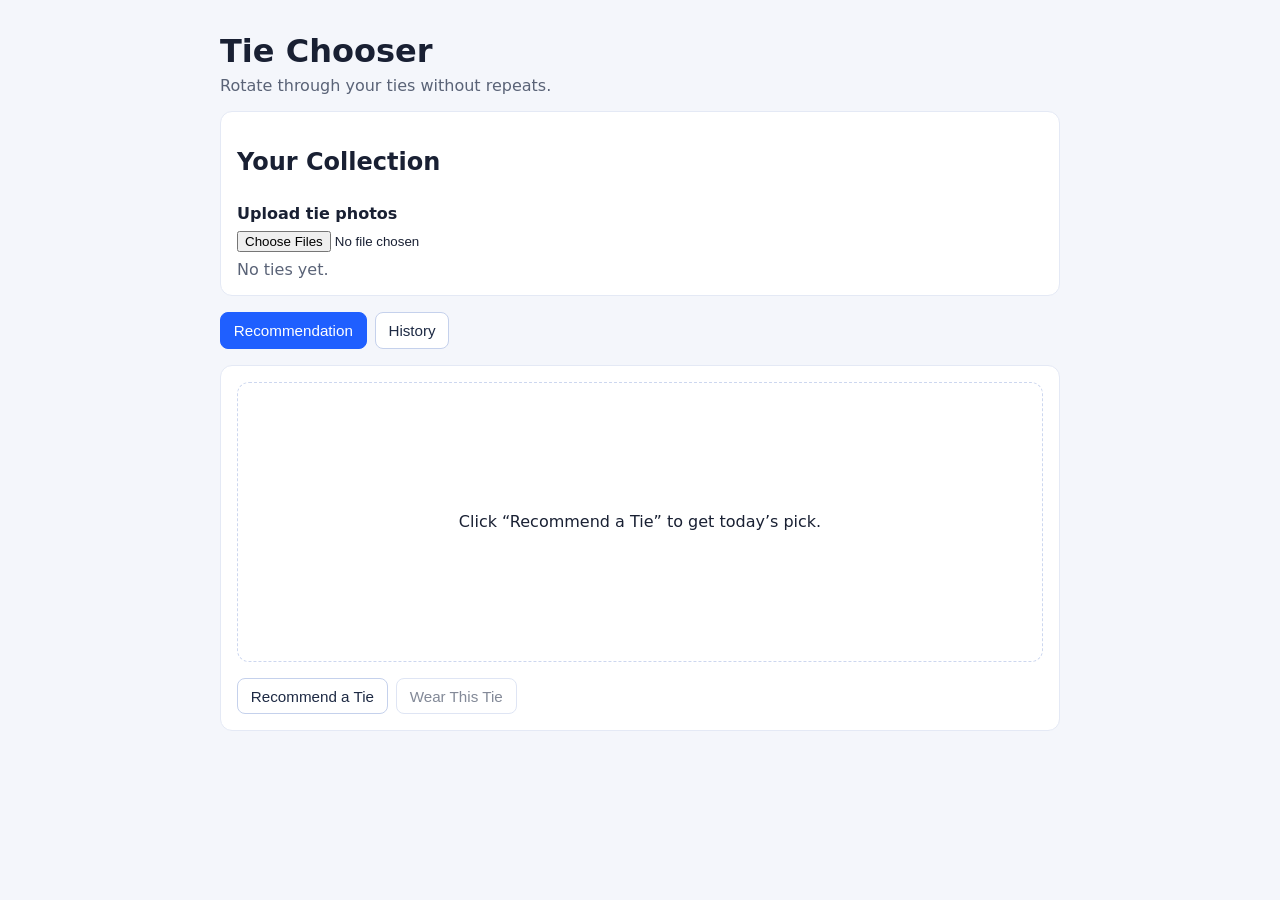
==== index.html @ 0f0caa4b "feat: add pure js tie recommendation app with local history Agent-Logs-Url: https://github.com/caleb" ====
<!doctype html>
<html lang="en">
  <head>
    <meta charset="UTF-8" />
    <meta name="viewport" content="width=device-width, initial-scale=1.0" />
    <title>Tie Chooser</title>
    <link rel="stylesheet" href="./styles.css" />
  </head>
  <body>
    <main class="app">
      <header class="app-header">
        <h1>Tie Chooser</h1>
        <p>Rotate through your ties without repeats.</p>
      </header>

      <section class="panel upload-panel">
        <h2>Your Collection</h2>
        <label class="file-label" for="tie-upload">Upload tie photos</label>
        <input id="tie-upload" type="file" accept="image/*" multiple />
        <p id="collection-count" class="muted"></p>
      </section>

      <nav class="tabs" aria-label="Screens">
        <button id="show-recommendation" class="tab active" type="button">Recommendation</button>
        <button id="show-history" class="tab" type="button">History</button>
      </nav>

      <section id="recommendation-screen" class="panel">
        <div id="recommendation-card" class="recommendation-card empty">
          <p>Add tie photos to start getting recommendations.</p>
        </div>
        <div class="actions">
          <button id="recommend-button" type="button">Recommend a Tie</button>
          <button id="wear-button" type="button" disabled>Wear This Tie</button>
        </div>
      </section>

      <section id="history-screen" class="panel hidden">
        <h2>Wear History</h2>
        <ul id="history-list" class="history-list"></ul>
      </section>
    </main>

    <script src="./script.js"></script>
  </body>
</html>
---- styles.css ----
* {
  box-sizing: border-box;
}

body {
  margin: 0;
  font-family: Inter, system-ui, -apple-system, Segoe UI, Roboto, sans-serif;
  background: #f4f6fb;
  color: #192033;
}

.app {
  width: min(840px, 92vw);
  margin: 2rem auto;
  display: grid;
  gap: 1rem;
}

.app-header h1 {
  margin: 0;
}

.app-header p {
  margin: 0.4rem 0 0;
  color: #5a6377;
}

.panel {
  background: #ffffff;
  border: 1px solid #e4e9f5;
  border-radius: 12px;
  padding: 1rem;
}

.upload-panel {
  display: grid;
  gap: 0.5rem;
}

.file-label {
  font-weight: 600;
}

.muted {
  margin: 0;
  color: #5a6377;
}

.tabs {
  display: flex;
  gap: 0.5rem;
}

.tab,
.actions button {
  border: 1px solid #c5d1ec;
  background: #fff;
  color: #1e2a44;
  border-radius: 8px;
  padding: 0.55rem 0.8rem;
  cursor: pointer;
  font-size: 0.95rem;
}

.tab.active {
  background: #1f5fff;
  color: #fff;
  border-color: #1f5fff;
}

.recommendation-card {
  min-height: 280px;
  display: grid;
  place-items: center;
  border: 1px dashed #cdd7ef;
  border-radius: 12px;
  padding: 1rem;
}

.recommendation-card img {
  max-width: 100%;
  max-height: 260px;
  border-radius: 10px;
  object-fit: cover;
}

.recommendation-meta {
  text-align: center;
  margin-top: 0.75rem;
}

.recommendation-meta p {
  margin: 0.2rem 0;
}

.actions {
  margin-top: 1rem;
  display: flex;
  gap: 0.5rem;
}

button:disabled {
  opacity: 0.55;
  cursor: not-allowed;
}

.history-list {
  list-style: none;
  margin: 0.75rem 0 0;
  padding: 0;
  display: grid;
  gap: 0.55rem;
}

.history-item {
  border: 1px solid #e4e9f5;
  border-radius: 10px;
  padding: 0.65rem;
  background: #fbfcff;
}

.history-item strong {
  display: block;
}

.hidden {
  display: none;
}
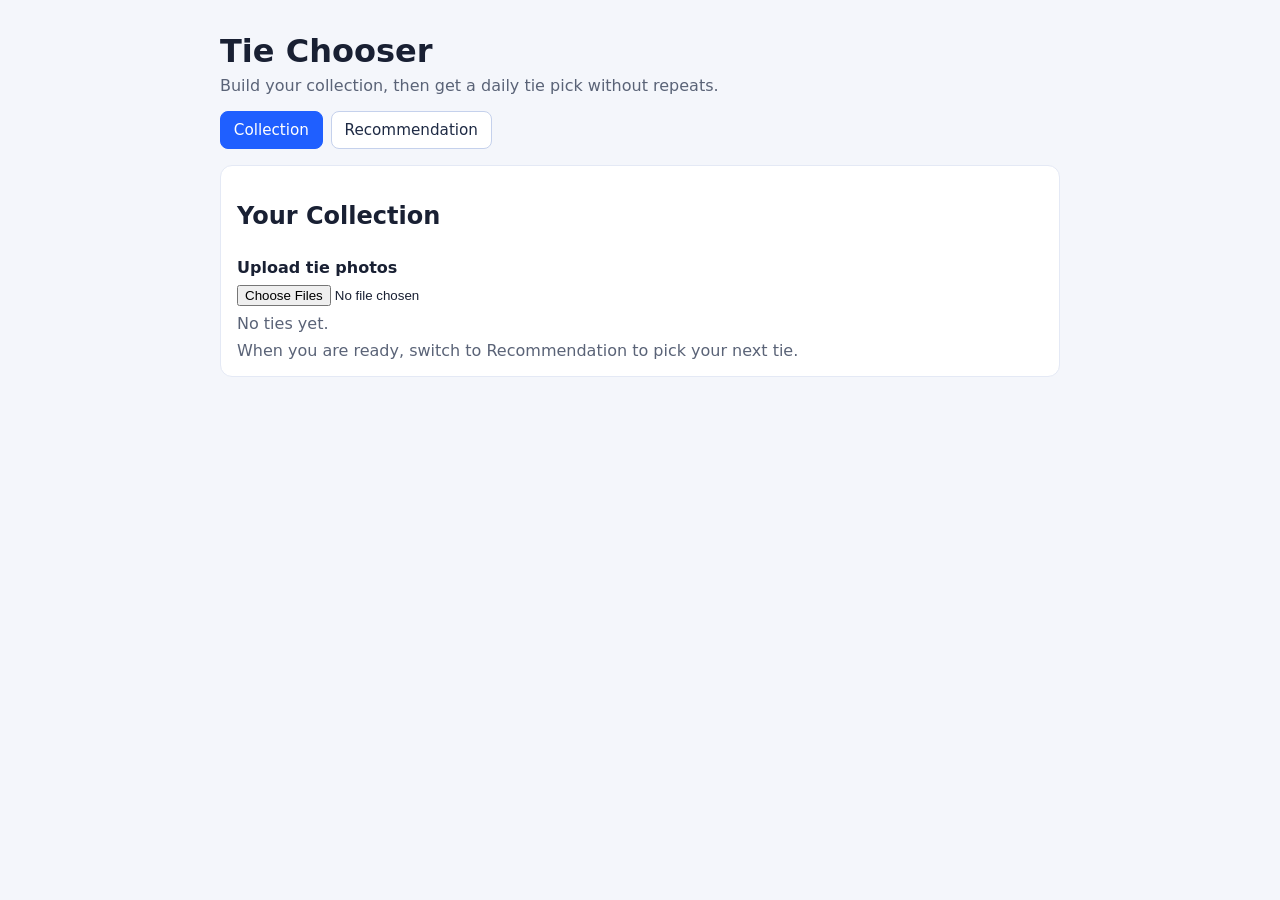
==== commit fb3afda8: "feat: implement separate Collection and Recommendation pages with improved navigation and styling" ====
--- a/index.html
+++ b/index.html
@@ -10,34 +10,20 @@
     <main class="app">
       <header class="app-header">
         <h1>Tie Chooser</h1>
-        <p>Rotate through your ties without repeats.</p>
+        <p>Build your collection, then get a daily tie pick without repeats.</p>
       </header>
+
+      <nav class="page-nav" aria-label="Pages">
+        <a class="page-link active" href="./index.html" aria-current="page">Collection</a>
+        <a class="page-link" href="./recommendation.html">Recommendation</a>
+      </nav>
 
       <section class="panel upload-panel">
         <h2>Your Collection</h2>
         <label class="file-label" for="tie-upload">Upload tie photos</label>
         <input id="tie-upload" type="file" accept="image/*" multiple />
         <p id="collection-count" class="muted"></p>
-      </section>
-
-      <nav class="tabs" aria-label="Screens">
-        <button id="show-recommendation" class="tab active" type="button">Recommendation</button>
-        <button id="show-history" class="tab" type="button">History</button>
-      </nav>
-
-      <section id="recommendation-screen" class="panel">
-        <div id="recommendation-card" class="recommendation-card empty">
-          <p>Add tie photos to start getting recommendations.</p>
-        </div>
-        <div class="actions">
-          <button id="recommend-button" type="button">Recommend a Tie</button>
-          <button id="wear-button" type="button" disabled>Wear This Tie</button>
-        </div>
-      </section>
-
-      <section id="history-screen" class="panel hidden">
-        <h2>Wear History</h2>
-        <ul id="history-list" class="history-list"></ul>
+        <p class="muted">When you are ready, switch to Recommendation to pick your next tie.</p>
       </section>
     </main>
 
--- a/styles.css
+++ b/styles.css
@@ -14,6 +14,28 @@
   margin: 2rem auto;
   display: grid;
   gap: 1rem;
+}
+
+.page-nav {
+  display: flex;
+  gap: 0.5rem;
+}
+
+.page-link {
+  border: 1px solid #c5d1ec;
+  background: #fff;
+  color: #1e2a44;
+  border-radius: 8px;
+  padding: 0.55rem 0.8rem;
+  cursor: pointer;
+  font-size: 0.95rem;
+  text-decoration: none;
+}
+
+.page-link.active {
+  background: #1f5fff;
+  color: #fff;
+  border-color: #1f5fff;
 }
 
 .app-header h1 {
@@ -46,12 +68,6 @@
   color: #5a6377;
 }
 
-.tabs {
-  display: flex;
-  gap: 0.5rem;
-}
-
-.tab,
 .actions button {
   border: 1px solid #c5d1ec;
   background: #fff;
@@ -60,12 +76,6 @@
   padding: 0.55rem 0.8rem;
   cursor: pointer;
   font-size: 0.95rem;
-}
-
-.tab.active {
-  background: #1f5fff;
-  color: #fff;
-  border-color: #1f5fff;
 }
 
 .recommendation-card {
@@ -123,6 +133,3 @@
   display: block;
 }
 
-.hidden {
-  display: none;
-}
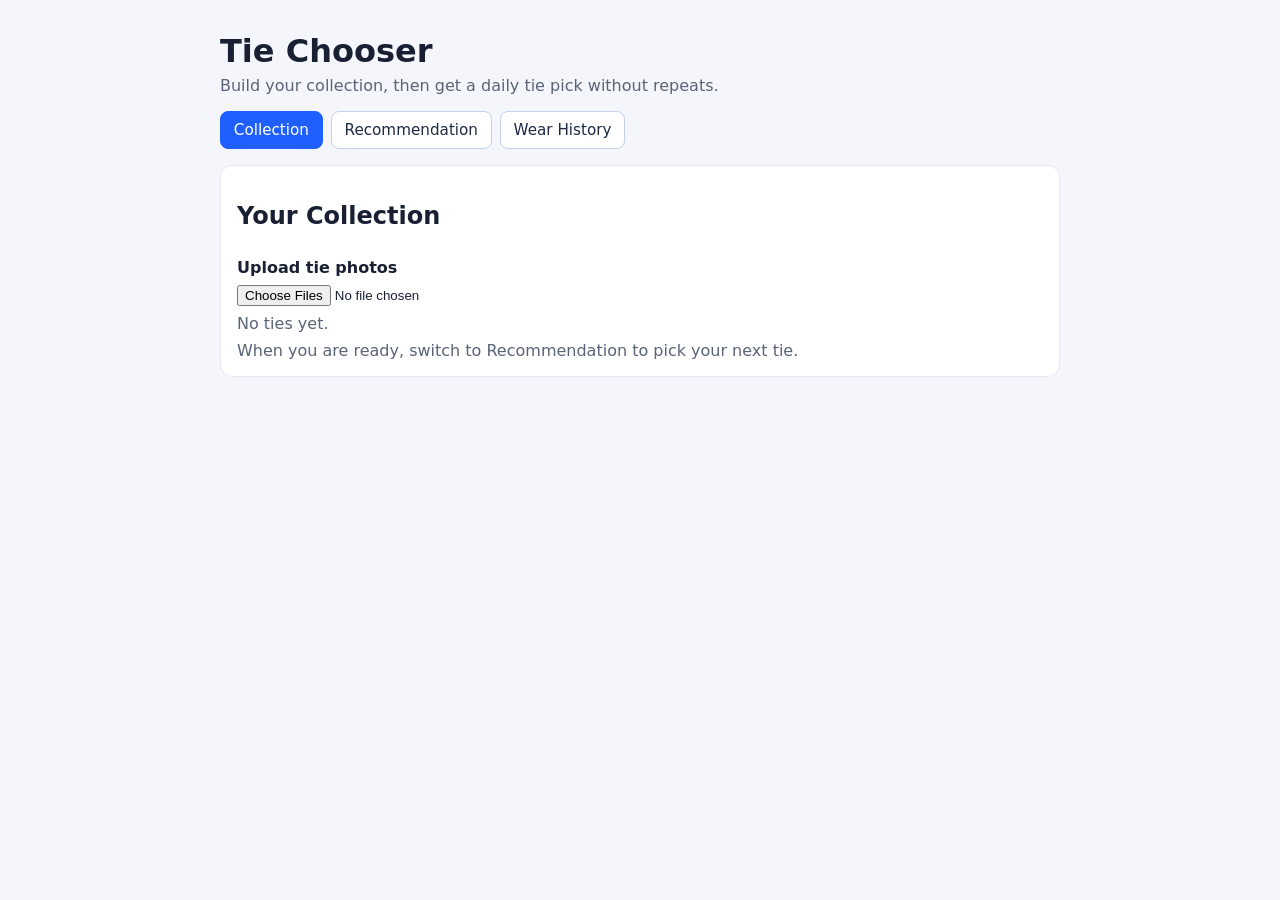
==== commit 0141f823: "feat: add Wear History page and update navigation for improved user experience" ====
--- a/index.html
+++ b/index.html
@@ -16,6 +16,7 @@
       <nav class="page-nav" aria-label="Pages">
         <a class="page-link active" href="./index.html" aria-current="page">Collection</a>
         <a class="page-link" href="./recommendation.html">Recommendation</a>
+        <a class="page-link" href="./history.html">Wear History</a>
       </nav>
 
       <section class="panel upload-panel">
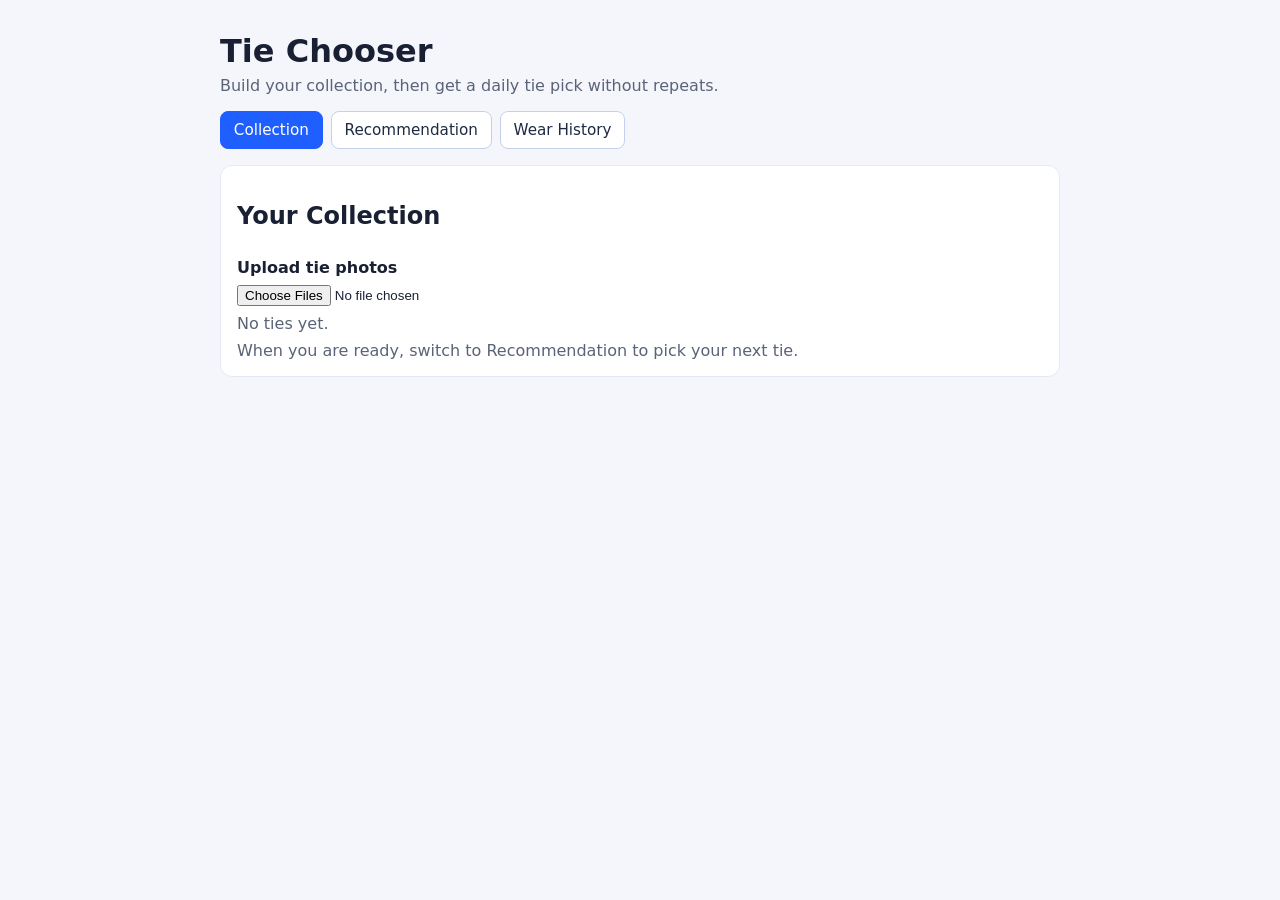
==== commit 617d52c3: "feat: implement navigation updates and page redirection for improved user experience" ====
--- a/index.html
+++ b/index.html
@@ -14,18 +14,34 @@
       </header>
 
       <nav class="page-nav" aria-label="Pages">
-        <a class="page-link active" href="./index.html" aria-current="page">Collection</a>
-        <a class="page-link" href="./recommendation.html">Recommendation</a>
-        <a class="page-link" href="./history.html">Wear History</a>
+        <a id="nav-collection" class="page-link" href="./index.html?page=collection">Collection</a>
+        <a id="nav-recommendation" class="page-link" href="./index.html?page=recommendation">Recommendation</a>
+        <a id="nav-history" class="page-link" href="./index.html?page=history">Wear History</a>
       </nav>
 
-      <section class="panel upload-panel">
+      <section id="collection-screen" class="panel upload-panel">
         <h2>Your Collection</h2>
         <label class="file-label" for="tie-upload">Upload tie photos</label>
         <input id="tie-upload" type="file" accept="image/*" multiple />
         <p id="collection-count" class="muted"></p>
         <p class="muted">When you are ready, switch to Recommendation to pick your next tie.</p>
       </section>
+
+      <section id="recommendation-screen" class="panel hidden">
+        <h2>Recommendation</h2>
+        <div id="recommendation-card" class="recommendation-card empty">
+          <p>Click "Recommend a Tie" to get today's pick.</p>
+        </div>
+        <div class="actions">
+          <button id="recommend-button" type="button">Recommend a Tie</button>
+          <button id="wear-button" type="button" disabled>Wear This Tie</button>
+        </div>
+      </section>
+
+      <section id="history-screen" class="panel hidden">
+        <h2>Wear History</h2>
+        <ul id="history-list" class="history-list"></ul>
+      </section>
     </main>
 
     <script src="./script.js"></script>
--- a/styles.css
+++ b/styles.css
@@ -133,3 +133,7 @@
   display: block;
 }
 
+.hidden {
+  display: none;
+}
+
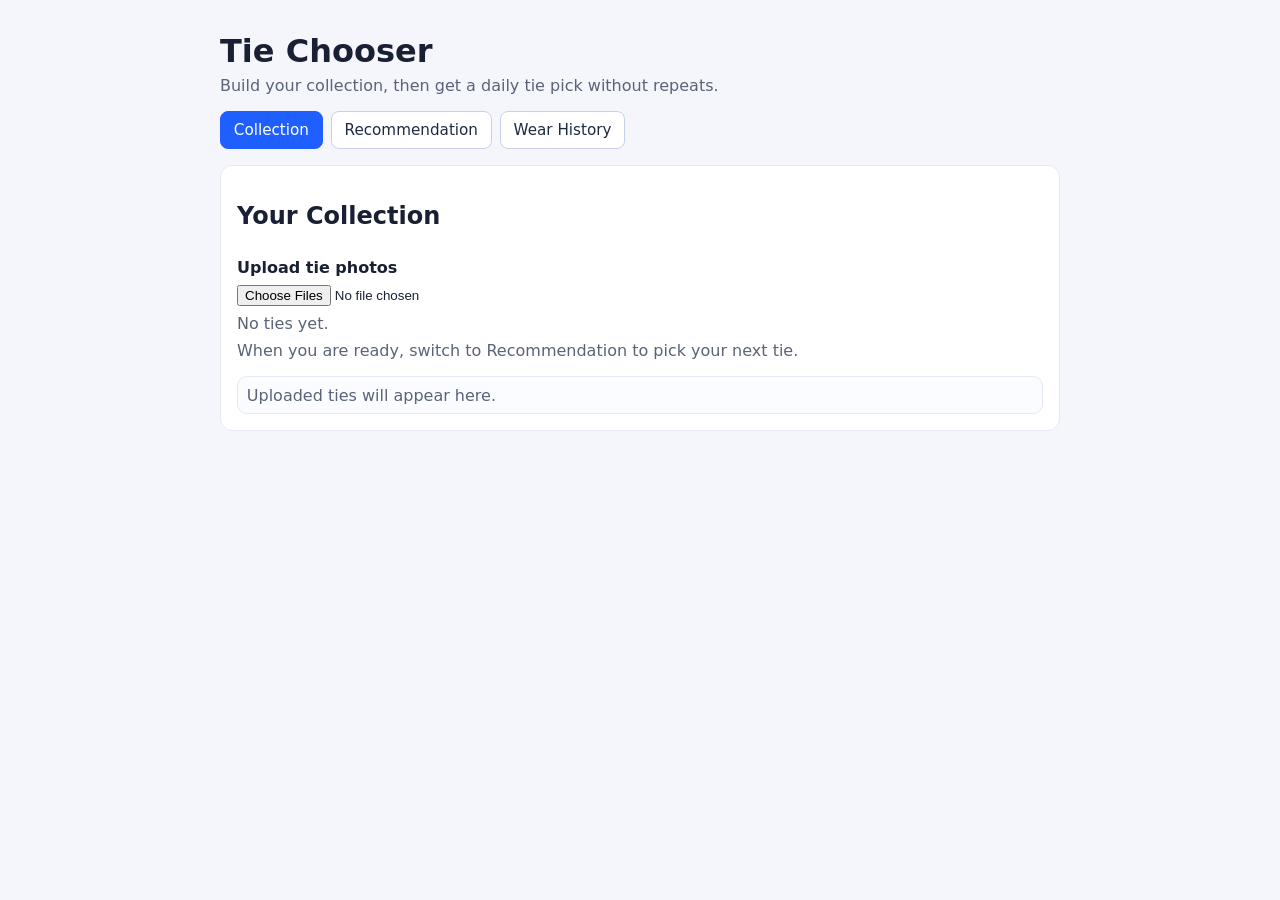
==== commit 81cf4c40: "feat: add collection list rendering and styling for uploaded ties" ====
--- a/index.html
+++ b/index.html
@@ -25,6 +25,8 @@
         <input id="tie-upload" type="file" accept="image/*" multiple />
         <p id="collection-count" class="muted"></p>
         <p class="muted">When you are ready, switch to Recommendation to pick your next tie.</p>
+
+        <ul id="collection-list" class="collection-list"></ul>
       </section>
 
       <section id="recommendation-screen" class="panel hidden">
--- a/styles.css
+++ b/styles.css
@@ -68,6 +68,46 @@
   color: #5a6377;
 }
 
+.collection-list {
+  list-style: none;
+  margin: 0.5rem 0 0;
+  padding: 0;
+  display: grid;
+  grid-template-columns: repeat(auto-fill, minmax(140px, 1fr));
+  gap: 0.6rem;
+}
+
+.collection-item {
+  border: 1px solid #e4e9f5;
+  border-radius: 10px;
+  background: #fbfcff;
+  padding: 0.55rem;
+  display: grid;
+  gap: 0.45rem;
+}
+
+.collection-empty {
+  grid-column: 1 / -1;
+  color: #5a6377;
+}
+
+.collection-thumbnail {
+  width: 100%;
+  aspect-ratio: 1 / 1;
+  object-fit: cover;
+  border-radius: 8px;
+  border: 1px solid #d7dfef;
+}
+
+.collection-name {
+  display: block;
+  font-size: 0.9rem;
+  color: #1e2a44;
+  overflow: hidden;
+  text-overflow: ellipsis;
+  white-space: nowrap;
+}
+
 .actions button {
   border: 1px solid #c5d1ec;
   background: #fff;
@@ -127,6 +167,22 @@
   border-radius: 10px;
   padding: 0.65rem;
   background: #fbfcff;
+  display: flex;
+  align-items: center;
+  gap: 0.7rem;
+}
+
+.history-details {
+  min-width: 0;
+}
+
+.history-thumbnail {
+  width: 52px;
+  height: 52px;
+  object-fit: cover;
+  border-radius: 8px;
+  border: 1px solid #d7dfef;
+  flex-shrink: 0;
 }
 
 .history-item strong {
